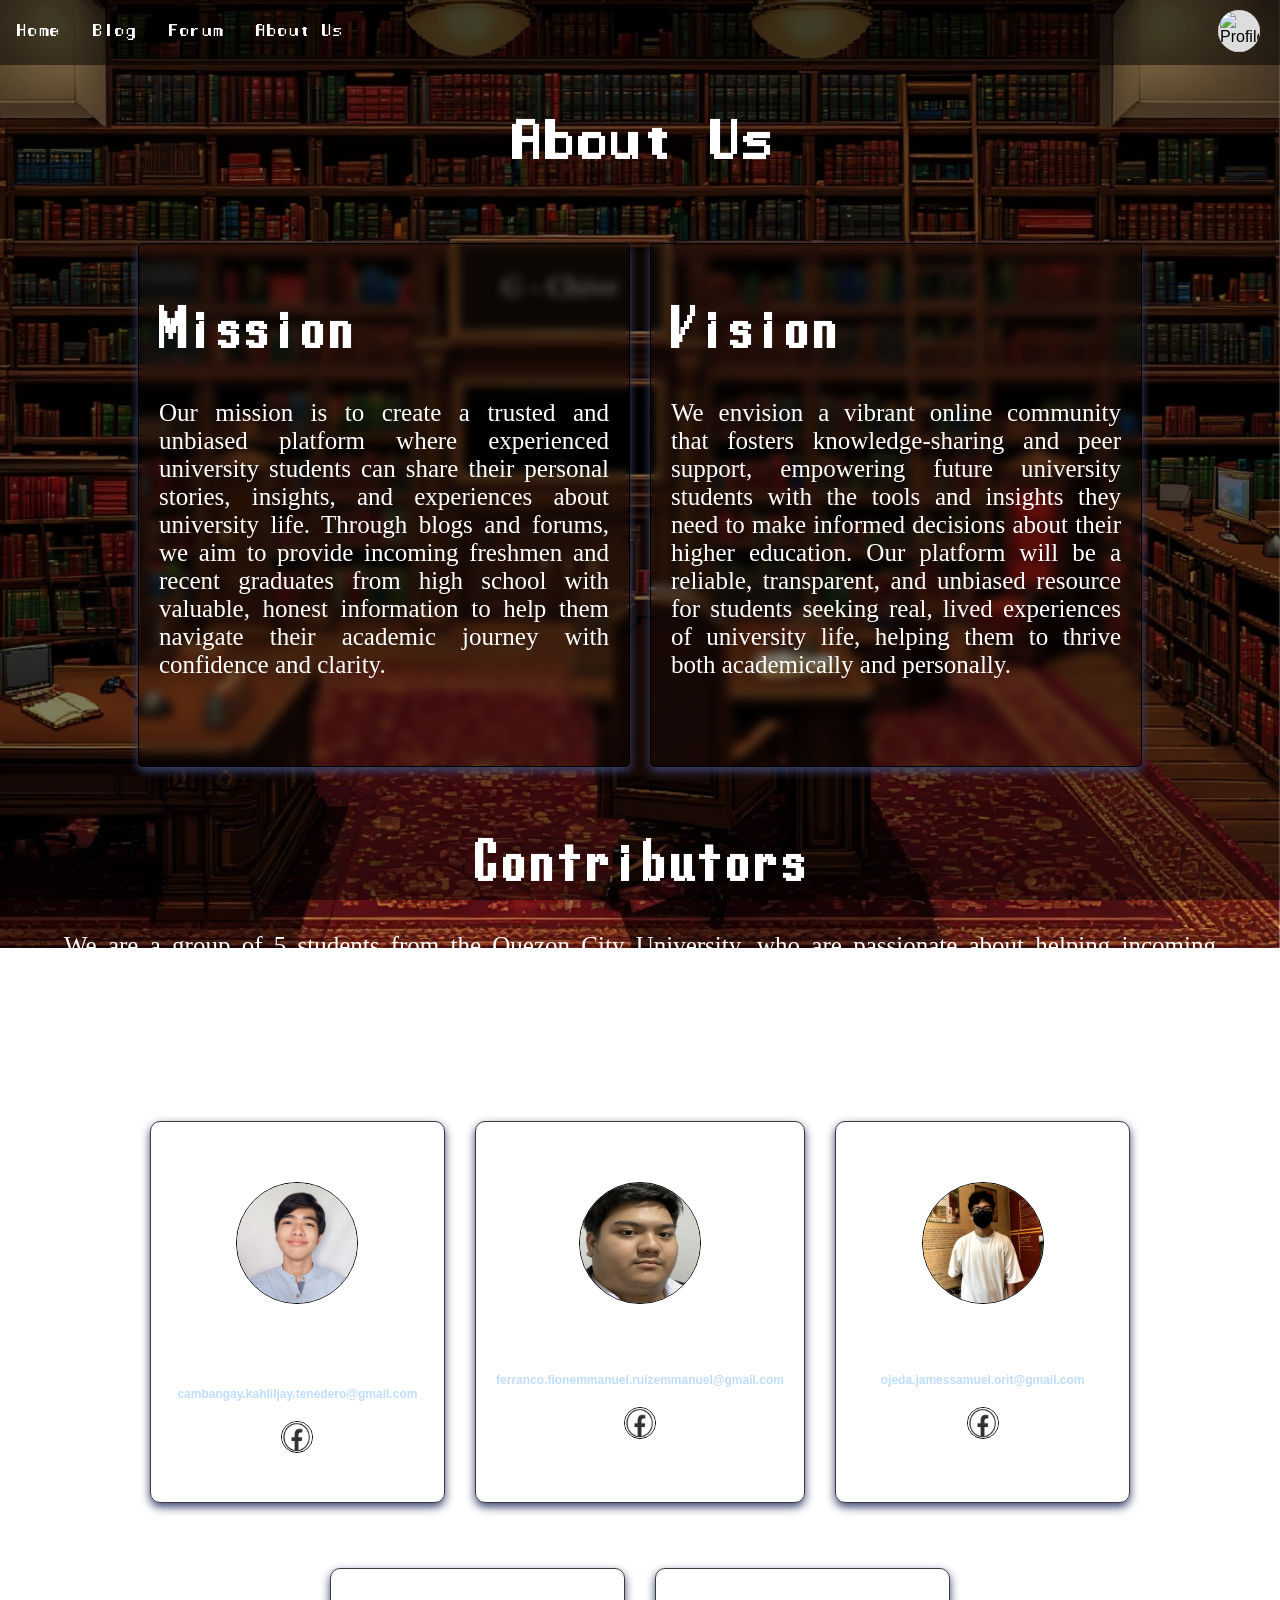
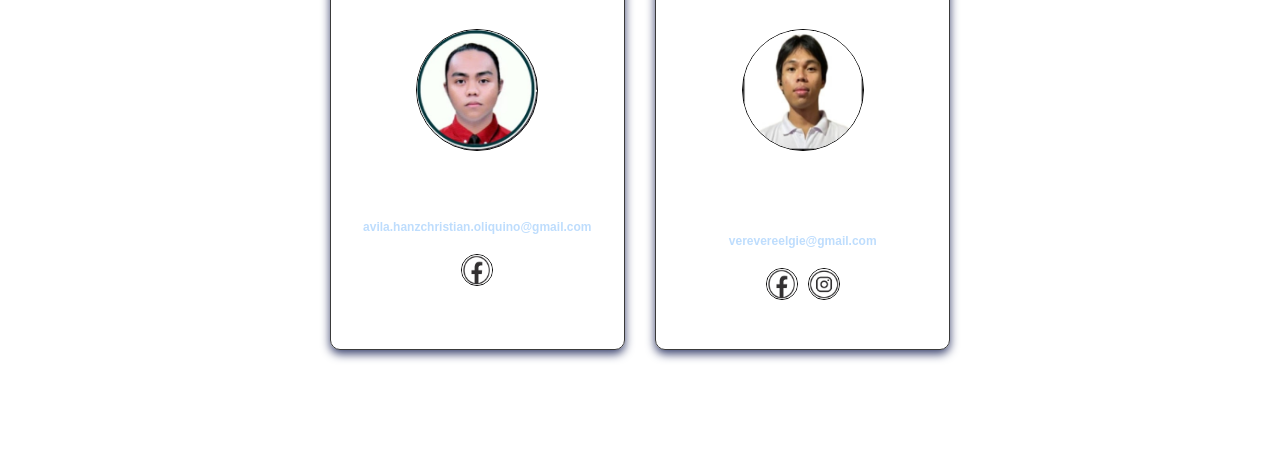
==== 4. ABOUT US PAGE/aboutus.html @ a01b129c "Add files via upload ung sa profile pre patangal ng james.png" ====
<html lang="en">
<head>
    <meta charset="UTF-8">
    <meta name="viewport" content="width=device-width, initial-scale=1.0">
    <title>About us</title>
    <link rel="stylesheet" href="styles.css">

</head>
<body>
    <div id="header">
        <div class="menu-bar">
            <a href="/1. HOME PAGE/homepage.html">Home</a>
            <a href="/2. BLOG PAGE/blog.html">Blog</a>
            <a href="/3. FORUM PAGE/forum.html">Forum</a>
            <a href="/4. ABOUT US PAGE/aboutus.html">About Us</a>
        </div>
        <div class="profile-circle">
            <img src="PICTURES/james.jpg" alt="Profile">
        </div>
    </div>

    <div id="main-content">
        <div class="aboutus">   
            <h1>About Us</h1>
            <div id="mission-vision">
                <div class="row">
                    <div class="column">
                        <div class="card">
                            <div class="container">
                                <h2>Mission</h2>
                                <p>
                                    Our mission is to create a trusted and unbiased platform where experienced university students can share their personal stories, insights, and experiences about university life. Through blogs and forums, we aim to provide incoming freshmen and recent graduates from high school with valuable, honest information to help them navigate their academic journey with confidence and clarity.   
                                </p>
                            </div>    
                        </div>
                    </div>
                    <div class="column">
                        <div class="card">
                            <div class="container">
                                <h2>Vision</h2>
                                <p>
                                    We envision a vibrant online community that fosters knowledge-sharing and peer support, empowering future university students with the tools and insights they need to make informed decisions about their higher education. Our platform will be a reliable, transparent, and unbiased resource for students seeking real, lived experiences of university life, helping them to thrive both academically and personally.
                                </p>
                            </div>    
                        </div>
                    </div>
                </div>
            </div>

            <div id="group">
                <div class="creator-section">
                    <div class="Contributors">
                        <h2>Contributors</h2>
                        <p>We are a group of 5 students from the Quezon City University, who are passionate about helping incoming freshmen and recent graduates from high school with valuable, honest information to help them navigate their academic journey with confidence and clarity.</p>
                    </div>

                    <div class="creator">
                        <img src="PICTURES/Cambangay.jpg" alt="Cambangay">
                        <p>Kahlil Jay T. Cambangay</p>
                        <p1>"Happiness shared is happiness doubled."</p1>
                        <a href="mailto:creator5@example.com">cambangay.kahliljay.tenedero@gmail.com</a>
                        <div class="social-links">
                            <a href="https://www.facebook.com/Sharashi1424/"><img src="PICTURES/facebook.jpg" alt="Facebook"></a>
                        </div>
                    </div>

                    <div class="creator">
                        <img src="PICTURES/Ferranco.jpg" alt="Ferranco">
                        <p>Fion Emmanuel R. Ferranco</p>
                        <p1>"Ang buhay ay weather, weather lang"</p1>
                        <a href="mailto:creator4@example.com">ferranco.fionemmanuel.ruizemmanuel@gmail.com</a>
                        <div class="social-links">
                            <a href="https://www.facebook.com/fionemmanuel.ferranco"><img src="PICTURES/facebook.jpg" alt="Facebook"></a>
                        </div>
                    </div>

                    <div class="creator">
                        <img src="PICTURES/Ojeda.jpg" alt="Ojeda">
                        <p>James Samuel O. Ojeda</p>
                        <p1>"Mistakes only prove your trying"</p1>
                        <a href="mailto:creator3@example.com">ojeda.jamessamuel.orit@gmail.com </a>
                        <div class="social-links">
                            <a href="#"><img src="PICTURES/facebook.jpg" alt="Facebook"></a>
                        </div>
                    </div>

                    <div class="creator">
                        <img src="PICTURES/hanz.jpg" alt="Avila">
                        <p>Hanz Christian O. Avila</p>
                        <p1>"It is what it is"</p1>
                        <a href="mailto:creator2@example.com">avila.hanzchristian.oliquino@gmail.com</a>
                        <div class="social-links">
                            <a href="#"><img src="PICTURES/facebook.jpg" alt="Facebook"></a>
                        </div>
                    </div>

                    <div class="creator">
                        <img src="PICTURES/elgie.jpg" alt="Vere">
                        <p>Elgie Kean M. Vere</p>
                        <p1>"The only thing we have to fear is fear itself"</p1>
                        <a href="mailto:creator1@example.com">verevereelgie@gmail.com</a>                        </a>
                        <div class="social-links">
                            <a href="#"><img src="PICTURES/facebook.jpg" alt="Facebook"></a>
                            <a href="https://www.instagram.com/ej.vere/?igsh=Z3p2NG9udXZyZHN6&fbclid=IwY2xjawFrWEpleHRuA2FlbQIxMAABHcr4KV1PGPdlevp_MLnSjHix5Yex8ehxTvpPCEHSKkI3yZuk0uFaD4nSLw_aem_QCO6COBG_8ztjuSCFICAqQ"><img src="PICTURES/instagram.jpg" alt="Instagram"></a>
                        </div>
                    </div>
                </div>
            </div>
        </div>
    </div>
</body>
</html>
---- 4. ABOUT US PAGE/styles.css ----
@font-face {
    font-family: 'manaspc';
    src: url('FONTS/manaspc.ttf');
    font-weight: normal;
    font-style: normal;
}

@font-face {
    font-family: 'lunchds';
    src: url('FONTS/lunchds.ttf');
    font-weight: normal;
    font-style: normal;
}

@font-face {
    font-family: 'small_pixel-7';
    src: url('FONTS/small_pixel-7.ttf');
    font-weight: normal;
    font-style: normal;
}

@font-face {
    font-family: 'upheavtt';
    src: url('FONTS/upheavtt.ttf');
    font-weight: normal;
    font-style: normal;
}

@font-face {
    font-family: 'MILLENNIA';
    src: url('FONTS/MILLENNIA.ttf');
    font-weight: normal;
    font-style: normal;
}

/* header & Body */
.menu-bar {
    position: fixed;
    left: 0;
    width: 100%;
    top: 0;
    z-index: 9999;
    background-color: rgba(0, 0, 0, 0.5);
    display: flex;
    justify-content: flex-start;
    align-items: center;
    padding: 10px 0;
}

.menu-bar a {
    color: white;
    text-align: center;
    padding: 14px 16px;
    text-decoration: none;
    font-family: 'manaspc', sans-serif;
}

.menu-bar a:hover {
    background-color: #ddd;
    color: black;
}

.profile-circle {
    position: fixed;
    right: 20px;
    top: 10px;
    width: 42px;
    height: 42px;
    border-radius: 50%;
    background-color: #ddd;
    overflow: hidden;
    cursor: pointer;
    z-index: 10000;
}

.profile-circle img {
    width: 100%;
    height: 100%;
    object-fit: cover;
}

body {
    font-family: Arial, sans-serif;
    margin: 0;
    padding: 0;
    box-sizing: border-box;
    background-image: linear-gradient(rgba(0, 0, 0, 0.5), rgba(0, 0, 0, 0.5)), url(PICTURES/peight.png);
    background-repeat: no-repeat;
    background-attachment: fixed;
    background-position: center;
    background-size: cover;
    min-height: 100vh;
    display: flex;
    flex-direction: column;
}

/* content section */
.content-section {
    padding: 20px;
    background-color: #f0f0f0;
    font-family: 'smallpixel', sans-serif;
}
.content-section h2 {
    color: #333;
    font-size: 24px;
}
.content-item {
    margin-bottom: 15px;
}

.aboutus h1 {
    text-align: center;
    font-size: 50px;
    font-family: 'manaspc';
    margin-top: 100px;  
    margin-bottom: 50px;
    padding: 20px;
    border-radius: 10px;
    display: block;
    margin-left: auto;
    margin-right: auto;
    width: fit-content;
    color: rgb(255, 255, 255);
}

.row {
    display: flex;
    justify-content: center;
    width: 80%;
    margin: 0 auto;
}

.column {
    width: 50%;
    padding: 0 10px;
    columns: auto;
    column-gap: 10px;
} 

.card {
    border: 1.5px solid #000;
    border-radius: 5px;
    padding: 20px;
    height: 100%;
    flex-wrap: wrap;
    box-shadow: 0 4px 10px rgba(61, 69, 112, 5.0);
    backdrop-filter: blur(5px);
}

h2 {
    font-size: 50px;
    font-family: 'lunchds';
    color: white;
}

p {
    font-size: 25px;
    text-align: justify;
    font-family: 'MILLENNIA';
    color: white;
    font-weight: 50px;
}

p1 {
    font-size: 20px;
    text-align: center;
    font-family: 'small_pixel-7';
    color: white;
    font-weight: 50px;
}

/* Creator Section */
.creator-section {
    display: flex;
    justify-content: center;
    flex-wrap: wrap;
    margin-top: 70px;
    margin-bottom: 100px;   
    width: 90%;
    margin-left: auto;
    margin-right: auto;
    background-color: rgba(35, 34, 109, 0);
    padding: 0px;
    border-radius: 10px;
}

.Contributors {
    width: 100%;
    text-align: center;
    margin-bottom: 30px;
    margin-top: 2px;
    clear: both;
}

.creator {
    text-align: center;
    margin: 15px 15px;
    border: 1.5px solid #000000c5;
    padding: 20px;
    border-radius: 10px;
    padding-top: 10px;
    padding-bottom: 70px;
    height: 300px;
    box-shadow: 0 4px 10px rgba(61, 69, 112, 5.0);
    backdrop-filter: blur(5px);
    flex: 1 1 300px;
    max-width: 300px;
}

.creator img {
    width: 120px;
    height: 120px;
    margin-top: 50px;
    border-radius: 50%;
    border: 1px solid #000;
}

.creator p {
    font-size: medium;
    text-align: center;
}

.creator a {
    display: block;
    margin-top: 5px;
    font-size: 12px;
    color:#beddfd;
    text-decoration: none;
    font-weight: bold;
}

.social-links {
    display: flex;
    justify-content: center;
    margin-top: 5px;
}

.social-links a {
    margin: 0 5px;
}

.social-links img {
    width: 30px;
    height: 30px;
    margin-top: 15px;
}

.Kahlil a, .Fion a, .James a, .Hanz a {
    display: block;
    margin-top: 10px;
    font-size: 12px; 
    color: #329282;
    text-decoration: none;
    line-height: 1.5; 
    font-weight: bold; 
}

.Elgie a {
    display: block;
    margin-top: 25px;
    font-size: 12px; 
    color: #329282;
    text-decoration: none;
    line-height: 1.5; 
    font-weight: bold; 
    padding-top: 10px;
    max-width: 100%;
    overflow: hidden;
    text-overflow: ellipsis;
    white-space: nowrap;
}

::-webkit-scrollbar {
    width: 10px;
    background-color: rgb(8, 11, 48)
}

::-webkit-scrollbar-thumb {
    border-radius: 100px;
    background-color: #eea260;
    border: 2px solid #b36929;
}

@media screen and (max-width: 768px) {
    .row {
        flex-direction: column;
        width: 90%;
    }
    .column {
        width: 100%;
        margin-bottom: 20px;
    }
    .creator-section {
        flex-direction: column;
        align-items: center;
    }
    .creator {
        margin-bottom: 30px;
        max-width: 100%;
    }
}

@media screen and (min-width: 769px) and (max-width: 1024px) {
    .row {
        width: 90%;
    }
    .creator-section {
        justify-content: space-around;
    }
    .creator {
        flex: 0 1 45%;
        margin-bottom: 20px;
    }
}

@media screen and (min-width: 1025px) {
    .row {
        width: 80%;
    }
    .creator-section {
        justify-content: center;
        flex-wrap: wrap;
    }
    .creator {
        flex: 0 1 22%;
        margin-top: 50px;
    }
    .Hanz, .Elgie {
        order: 2;
    }
}
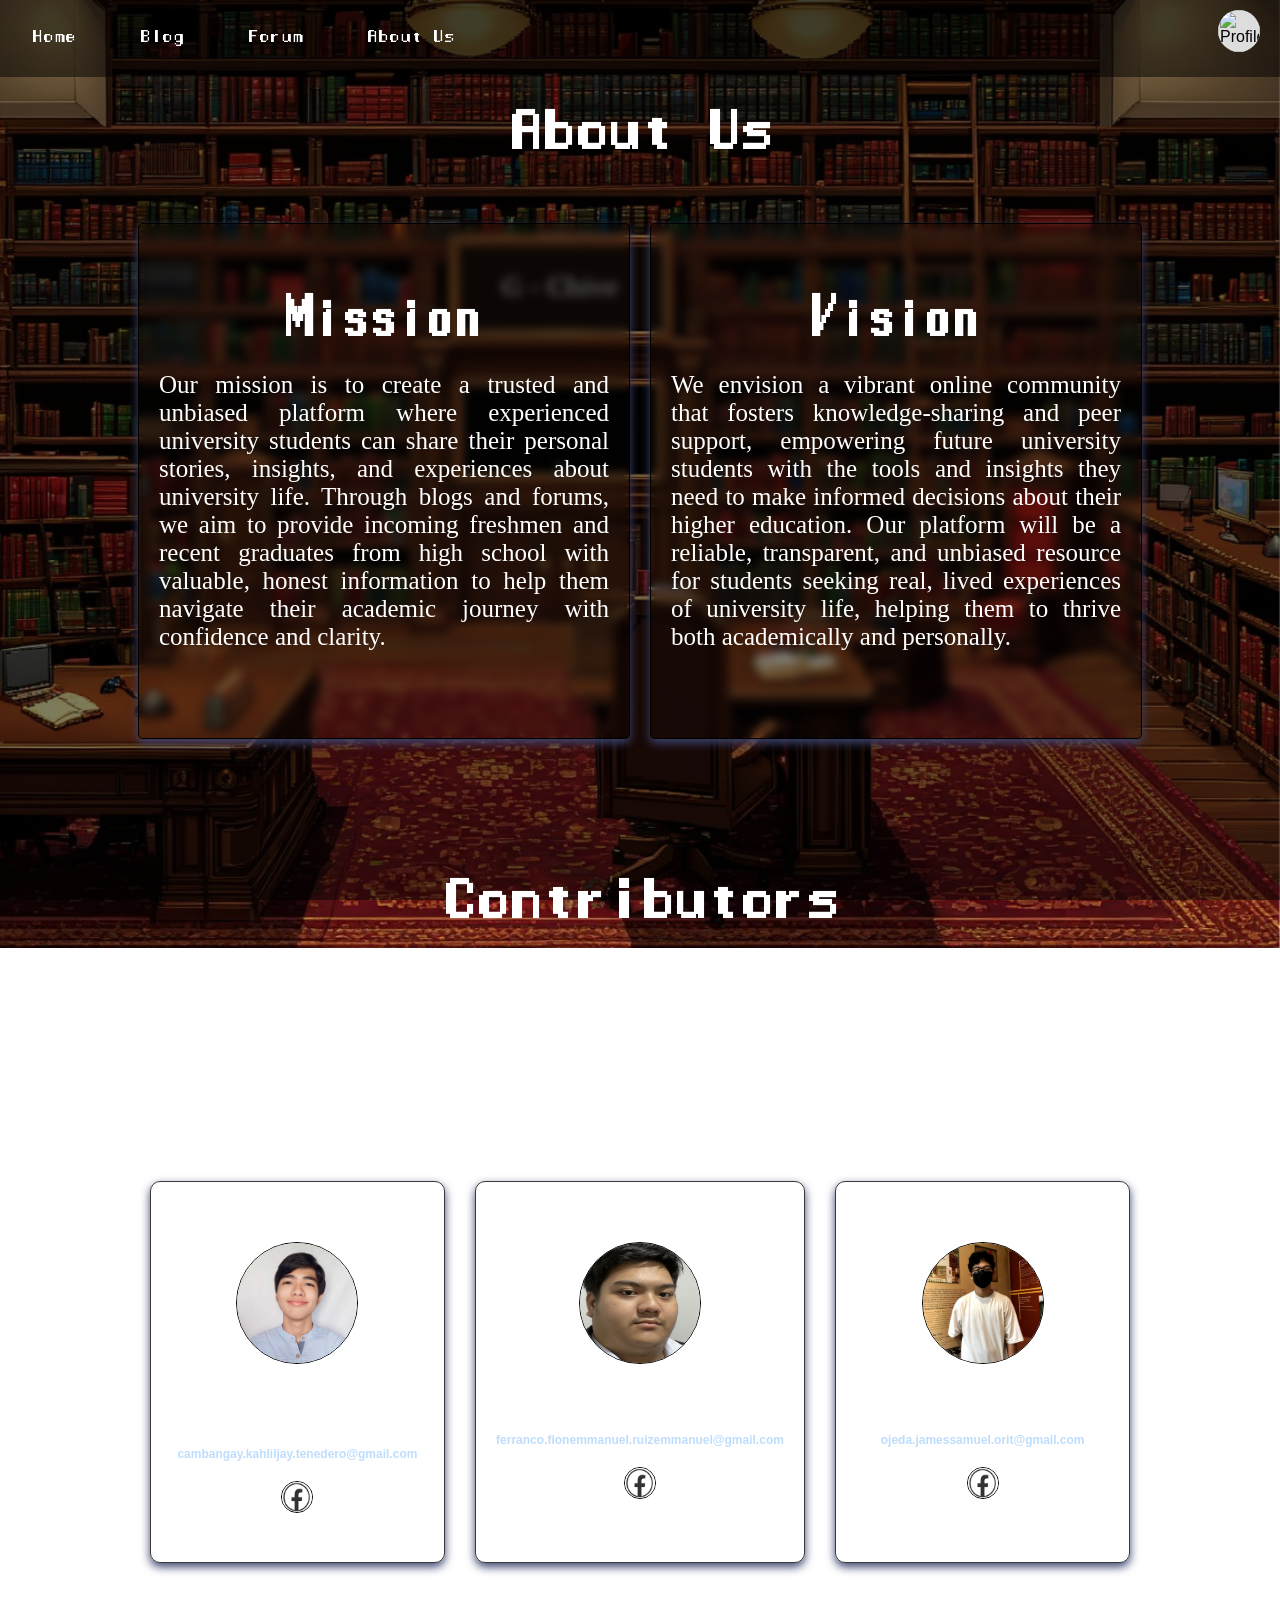
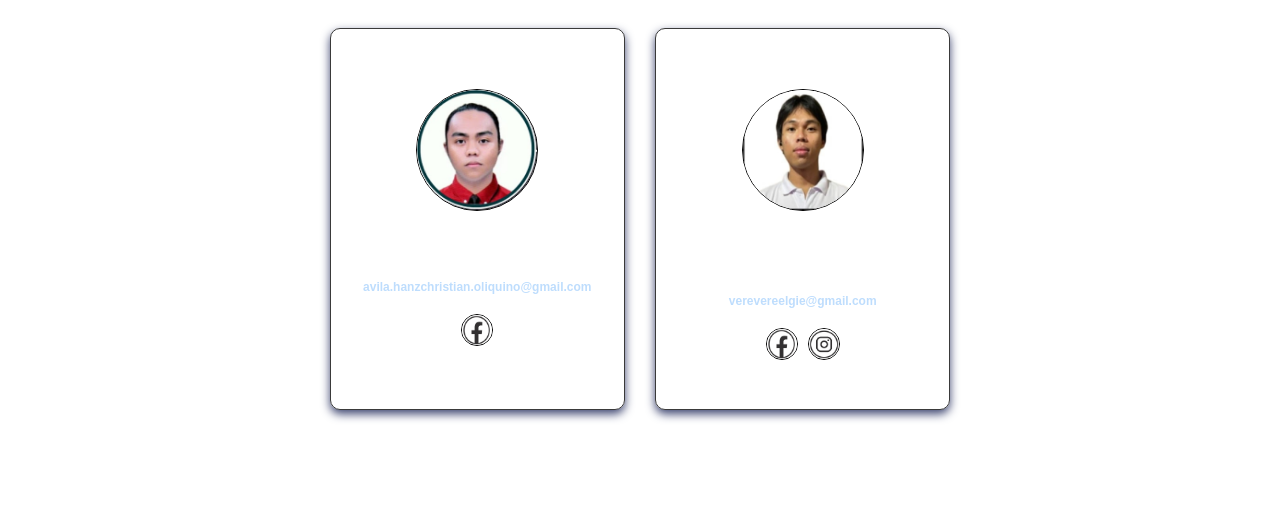
==== commit c388daa8: "Add files via upload" ====
--- a/4. ABOUT US PAGE/aboutus.html
+++ b/4. ABOUT US PAGE/aboutus.html
@@ -4,15 +4,16 @@
     <meta name="viewport" content="width=device-width, initial-scale=1.0">
     <title>About us</title>
     <link rel="stylesheet" href="styles.css">
+    <script src="script.js"></script>
 
 </head>
 <body>
     <div id="header">
         <div class="menu-bar">
-            <a href="/1. HOME PAGE/homepage.html">Home</a>
-            <a href="/2. BLOG PAGE/blog.html">Blog</a>
-            <a href="/3. FORUM PAGE/forum.html">Forum</a>
-            <a href="/4. ABOUT US PAGE/aboutus.html">About Us</a>
+            <a href="/1. HOME PAGE/homepage.html" class="menu-item">Home</a>
+            <a href="/2. BLOG PAGE/blog.html" class="menu-item">Blog</a>
+            <a href="/3. FORUM PAGE/forum.html" class="menu-item">Forum</a>
+            <a href="/4. ABOUT US PAGE/aboutus.html" class="menu-item">About Us</a>
         </div>
         <div class="profile-circle">
             <img src="PICTURES/james.jpg" alt="Profile">
@@ -27,7 +28,7 @@
                     <div class="column">
                         <div class="card">
                             <div class="container">
-                                <h2>Mission</h2>
+                                <h1>Mission</h1>
                                 <p>
                                     Our mission is to create a trusted and unbiased platform where experienced university students can share their personal stories, insights, and experiences about university life. Through blogs and forums, we aim to provide incoming freshmen and recent graduates from high school with valuable, honest information to help them navigate their academic journey with confidence and clarity.   
                                 </p>
@@ -37,7 +38,7 @@
                     <div class="column">
                         <div class="card">
                             <div class="container">
-                                <h2>Vision</h2>
+                                <h1>Vision</h1>
                                 <p>
                                     We envision a vibrant online community that fosters knowledge-sharing and peer support, empowering future university students with the tools and insights they need to make informed decisions about their higher education. Our platform will be a reliable, transparent, and unbiased resource for students seeking real, lived experiences of university life, helping them to thrive both academically and personally.
                                 </p>
@@ -50,7 +51,7 @@
             <div id="group">
                 <div class="creator-section">
                     <div class="Contributors">
-                        <h2>Contributors</h2>
+                        <h1>Contributors</h1>
                         <p>We are a group of 5 students from the Quezon City University, who are passionate about helping incoming freshmen and recent graduates from high school with valuable, honest information to help them navigate their academic journey with confidence and clarity.</p>
                     </div>
 
@@ -110,3 +111,5 @@
     </div>
 </body>
 </html>
+</body>
+</html>
--- a/4. ABOUT US PAGE/styles.css
+++ b/4. ABOUT US PAGE/styles.css
@@ -145,6 +145,21 @@
     flex-wrap: wrap;
     box-shadow: 0 4px 10px rgba(61, 69, 112, 5.0);
     backdrop-filter: blur(5px);
+}
+
+.card h1 {
+    font-size: 50px;
+    font-family: 'lunchds';
+    margin-top: 40px;  
+    margin-bottom: 15px;  
+}
+
+.card p {
+    font-size: 25px;
+    text-align: justify;
+    font-family: 'MILLENNIA';
+    font-weight: 50px;
+    margin-top: 0;  
 }
 
 h2 {
@@ -328,4 +343,48 @@
     .Hanz, .Elgie {
         order: 2;
     }
+}
+
+.menu-bar {
+    display: flex;
+    gap: 2rem;
+    padding: 1rem;
+}
+
+.menu-item {
+    transition: all 0.3s ease;
+    position: relative;
+    z-index: 1;
+}
+
+.menu-item:hover {
+    color: #000; /* or any color you prefer */
+    text-shadow: 0 0 10px rgba(0,0,0,0.2);
+}
+
+.aboutus h1 {
+    transition: all 0.3s ease;
+    cursor: pointer;
+    padding: 10px;
+    position: relative;
+}
+
+.aboutus h1:hover {
+    transform: scale(1.1);
+}
+
+.aboutus h1::after {
+    content: '';
+    position: absolute;
+    width: 0;
+    height: 2px;
+    bottom: 0;
+    left: 50%;
+    background-color: #ffffff; 
+    transition: all 0.3s ease;
+}
+    
+.aboutus h1:hover::after {
+    width: 100%;
+    left: 0;
 }
